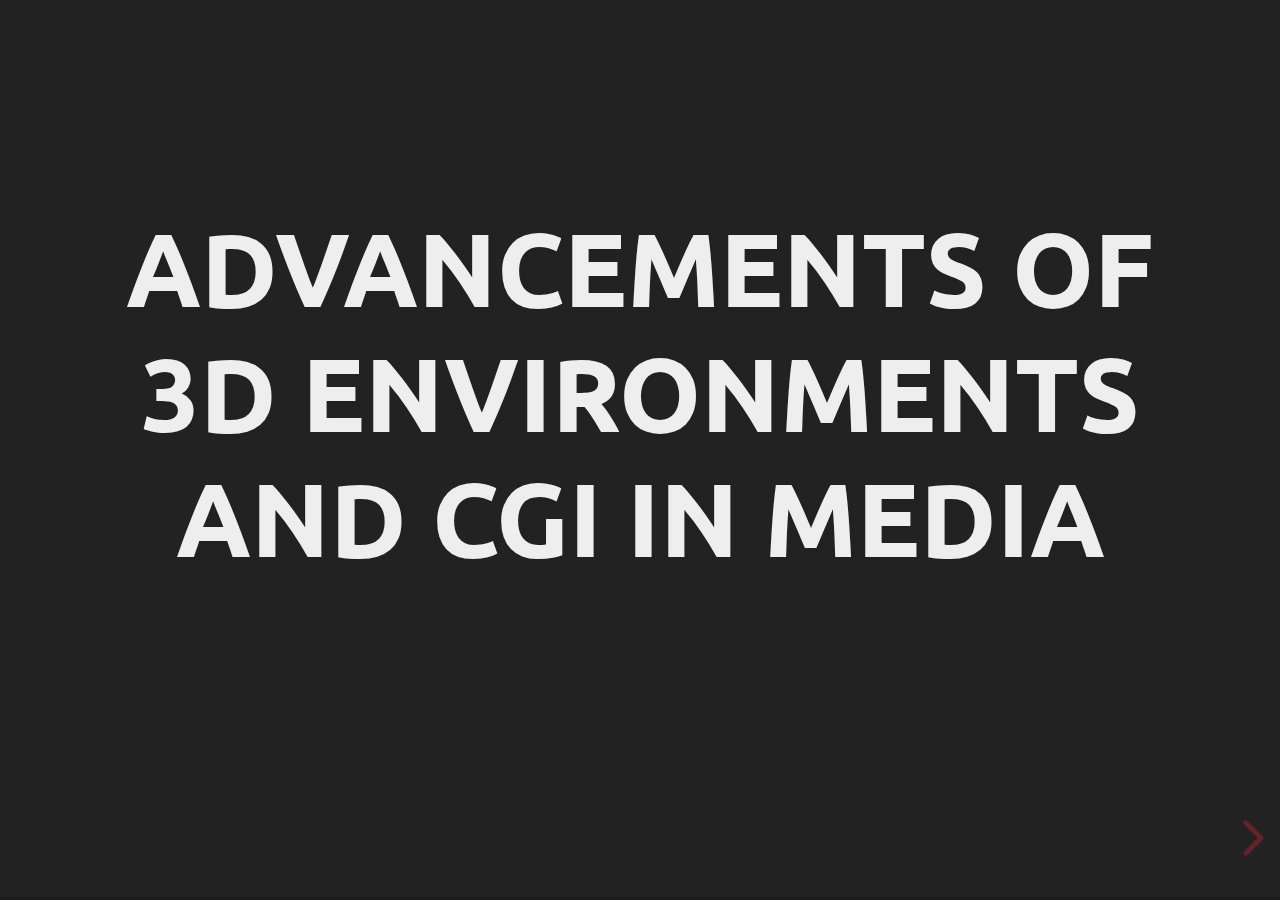
==== index.html @ 80de1aa5 "daily init commit" ====
<!doctype html>
<html>
	<head>
		<meta charset="utf-8">
		<meta name="viewport" content="width=device-width, initial-scale=1.0, maximum-scale=1.0, user-scalable=no">

		<title>The Advancements of 3D Environments and CGI - Final Documentary Project</title>

		<link rel="stylesheet" href="dist/reset.css">
		<link rel="stylesheet" href="dist/reveal.css">
		<link rel="stylesheet" href="dist/theme/blood.css" id="theme">

		<link rel="stylesheet" href="./customStyles/style.css">

		<!-- Theme used for syntax highlighted code -->
		<link rel="stylesheet" href="plugin/highlight/monokai.css" id="highlight-theme">
	</head>
	<body>
		<div class="reveal">
			<div class="slides">

				<!-- Intro Section -->
				<section data-background-image="./images/intro-img.png">
					<h2>Advancements of 3D Environments and CGI in Media</h1>
					<p class="fragment fade-up stand-out">By: Arina, Eric, and Victor</p>
				</section>

				<!-- Welcome Section -->
				<section>
					<h2>Welcome!</h2>
					<div class="fragment fade-left">
						<p class="stand-out">This web-based presentation is the final documentary project for IMD4002A.</p>
						<p>It covers the history and advancements made in 3D environments and CGI in media, as well as how these developments have impacted culture as we know it.</p>
					</div>
				</section>

				<!-- Agenda Section -->
				<section data-background-image="./images/agenda.png">
					<h2>Agenda</h2>
					<p class="stand-out">Through this presentation, we aim to answer the following questions:</p>
					<ul>
						<li class="fragment fade-up">Where and why are virtual environments used?</li>
						<br>
						<li class="fragment fade-up">What is the major historical developments of CGI and 3D Environments?</li>
						<br>
						<li class="fragment fade-up">How are these technologies being used today?</li>
						<br>
						<li class="fragment fade-up">What threats could the use of these technologies present?</li>
					</ul>
				</section>

				<!-- Navigation Section -->
				<section>
					<section>
						<h2>Navigation</h2>
						<p class="stand-out">This presentation is navigated through the arrows in the bottom right corner of the screen.</p>
						<p>Within each section, vertical arrows such as the ones on this slide will be shown. This means that there are vertical slides available to expand on a certain pages content. This is how you navigate each section.</p>
						<p class="stand-out">Give it a try!</p>	
					</section>
					
					<section>
						<p>Nice Work!</p>
						<p class="stand-out">Now click the <b>RIGHT</b> arrow to advance!</p>
					</section>
				</section>

				<!-- Virtual Environments History Section -->
				<section >
					<section data-background-image="./images/origin.png"> 
						<h4>The Origin of 3D Virtual Environments</h4>
						<p class="stand-out"><strong>In this section, we cover the origin of Virtual Environments and some of their early applications.</strong></p>
					</section>
					<section>
						<h4>What are 3D virtual environments?</h4>
						<p>A Virtual Environment is defined as <em class="stand-out">"A central interface the software that creates an interactive and immersive experience for administrators and users"</em>.</p>
						<br>
						<p>Can you guess what the most common applicaton of 3D virtual environments are? </p>
						<h4 class="fragment fade-up stand-out">Video Games!</h4>
					</section>
					<section>
						<h4>When did the first signs of virtual experiences surface?</h4>
						<ul>
							<li>
								<p><em class="stand-out">1960's</em> : Electro-mechanical games called Periscope and Crown Special Soccer within arcade environments.</p>
							</li>
							<li>
								<p><em class="stand-out">1970's - 1980</em> : Atari releases multiple games and take the gaming world by storm, allowing for virtual arcade integration into bars, malls, etc.</p>
								- This now meant that virtual environments could have both entertainment and social value within gaming/social cultures. 
							</li>
							<li>
								<p><em class="stand-out">Early 1980's</em> : The personal computer is introduced allowing creating potential for the internet and networked collaboration through software systems.</p>
							</li>
							
						</ul>
					</section>
					<section data-background-image="./images/arcade.png">
						<h4>Arcades and their Social Implications</h4>
						<p>Take a look at the video <a href="https://www.youtube.com/watch?v=nWevidSFyjY&ab_channel=PatrickScottPatterson" target="_blank" class="stand-out">HERE</a>.</p>
						<p>This video, highlighting a mirade of arcade environments from the 1980's, is a good example as to how popular these virtual interactions were.</p>
						<p class="stand-out">These arcades provided:</p>
						<ul>
							<li>Fun social interaction;</li>
							<li>Education on new technologies;</li>
							<li>Exposure into newly created immersive entertainment;</li>
							<li>Spark interest within young people for the world of virtual technologies;</li>
						</ul>
					</section>
					<section>
						<h4>Arcades and their Social Implications Cont.</h4>
						<p class="stand-out">As evident throughout history, video games and their interactive environments led to entertainment for the masses!</p>
						<img src="./images/video-game-sales-graph.png" alt="The evolution of vieo game sales">
						<p>As clearly evident by this graph, demand for video games has nearly always been able to keep up pace with the amount released. We see a particularly large spike towards the mid 2000's in both interest and demand.</p>
					</section>
					<section>
						<h4>So..... What comes next?</h4>
						<p>Surely, arcades alone can't be responsible for this growth right?</p>
						<h2 class="stand-out fragment dafe-up" style="color: rgb(216, 48, 48);"><em>Correct!</em></h2>
					</section>
					<section data-background-image="./images/old-computer.png">
						<h4>The Year of the Computer!</h4>
						<p>The year was 1982, and TIME Magazine took a contravercial stance by choosing a "machine of the year", rather than a "man of the year".</p>
						<p>Their yearly piece came out at a time when PC sales were rapidely increasing, dubbing the timeframe a name of: "The PC Revolution!"</p>
						<p>This title properly fit the time period due to the crazy sales numbers of personal PC computers. <br><br> <b class="stand-out">In 1982, over 3 million units were sold!</b></p>
					</section>
					<section data-background-image="./images/web.png">
						<h4>The Internet</h4>
						<p>Now a days, the internet can seem like a scary place, but the internet started out as a military project in the late 20th century. When the web turned open source, the internet introduced the world to a land of virtual connectivity!</p>
						<p>Suddenly, the possibility of virtual multiplayer games and conjoined interconnected systems became a very real possibility.</p>
						<p class="stand-out"><b>Some of the earliest online games include:</b></p>
						<ul class="fragment fade-up">
							<li>SGI Dogfight</li>
							<li>XTrek</li>
							<li>Pathway to Darkness</li>
							<li>Doom</li>
						</ul>
					</section>
					<section>
						<h4>Summary</h4>
						<p>In this section, we covered just some of the ways 3D technology and an interest in its first advancements were sparked within our culture. From the first video game consoles where in-person multiplayer became possible, to the first personal computers coming out and opening up a world of interconnected opportunity, we see these events impacts in our daily lives.</p>
						<h6>Up Next: <em class="stand-out fade-up">The history of Virtual Reality</em></h6>
						<p>Click the <b>RIGHT</b> arrow to advance to the next section.</p>
					</section>
				</section>

				<!-- History of VR Section -->
				<section>
					<section data-background-image="./images/vr.png">
						<h4>The Technological Evolution of <abbr title="Virtual Reality">VR</abbr> <br>(Arguably the most popular type of interactive 3D environment system ever)</h4>
						<p class="stand-out"><strong>In this section, we will delve into the history of one of the most intriguing 3D environments we have available to us today.</strong></p>
					</section>
					<section>
						<h4>What is Virtual Reality?</h4>
						<p>Virtual Reality:</p>
						<p class="stand-out fragment fade-up">The computer-generated simulation of a three-dimensional image or environment that can be interacted with in a seemingly real or physical way by a person using special electronic equipment, such as a helmet with a screen inside or gloves fitted with sensors.</p>
					</section>
					<section>
						<h4>What is Virtual Reality? Cont.</h4>
						<p>Now, in the 21st century, we commonly see virtual reality headsets and large game companies come out with games solely tailored for their use.</p>
						<p>But, where did these decives start? For that answer, we need to go back to the mid 20th century to a cinematographer named ...</p>
						<h4 class="fragment fade-up" style="color: rgb(216, 48, 48);" ><b>Morton Heilig</b></h4>
					</section>
					<section>
						<h4>Sensorama</h4>
							<div class="side-by-side">
								<div>
									<p><em>Morton Heilig</em>, a cinematographer, created the first virtual reality experience for public consumption called “Sensorama". It resembled a mix between an eye exam machine and a photobooth. There were 6 short films created where users would be bombarded with stimuli at certain points in the presentations.</p>
									<p class="stand-out">This relatively primative device was the first publically available virtual reality experience!</p>
								</div>
								<img style="margin: 0 0 0 50px" width="400px" src="./images/sensorama.jpg" alt="">
							</div>
					</section>
					<section>
						<h4>Morton Heilig Cont.</h4>
						<div class="side-by-side">
							<div>
								<p>Later into the 1960's, Morton Heilig was at it again, creating what one of the worlds first head-mounted masks!</p>
								<p>This mask coined the name of "The Telesphere Mask" and contained wide-vision, sterio quality sound and adjustable components to better fit a users head!</p>
								<p class="stand-out"><b>Some modern VR headsets can't even manage that!</b></p>
							</div>
							<img style="margin: 0 0 0 50px" width="400px" src="./images/mask.jpg" alt="">
						</div>
						<p>It is safe to say that Morton Heilig set the stage for advanced Virtual Reality technology to become a reality.</p>
					</section>
					<section>
						<h4>Military Introduction</h4>
						<p>As we moved through the 1960's, we see the military take particular interest in head tracking and flight training implementations of this technology.</p>
						<div class="side-by-side">
							<img src="./images/headsight.png" alt="">
							<div style="margin-left: 20px;">
								<p>Two engineers named Comeau and Bryan created the first motion tracking head mounted display with built in video screens for each eye and a head tracking system. <br><br>
								<b class="stand-out">This was not virtual reality however. It allowed to look at remote, hazardous situations. A remote camera imitated the head movements so the user could look around the setting.</b></p>		
							</div>
						</div>
					</section>
					<section>
						<h4>Birth of the Concept: Virtual Reality</h4>
						<p>In 1965, the scientist Ivan Sutherland, presented his vision of the "<em class="stand-out">Ultimate Display</em>". The concept was of a virtual world viewed through an HMD which replicated reality so well that the user would not be able to differentiate from actual reality.</p>
						<div class="side-by-side">
							<p><em>“The ultimate display would, of course, be a room within which the computer can control the existence of matter. A chair displayed in such a room would be good enough to sit in. Handcuffs displayed in such a room would be confining, and a bullet displayed in such a room would be fatal. With appropriate programming such a display could literally be the Wonderland into which Alice walked.”</em></p>
							<img src="./images/philco.jpg" alt="" width="450px" style="margin-left: 20px;">
						</div>
					</section>
					<section data-background-image="./images/simulator1.png">
						<h4>Simulation and Simulators!</h4>
						<p>In 1966, Military engineer <em class="stand-out">Thomas A. Furness</em> III created a flight simulator. It was created specifically for training purposes for the U.S. Air Force</p>
						<p>This project was specifically valuable to the evolution of this kind of technology due to the amount of funding provided by the U.S. military.</p>
					</section>
					<section>
						<h4>Interactivity!</h4>
						<p>Moving forward to the mid 1970's, the first interactive virtual reality platform was created. It was displayed at the Milwaukee Art Center and dubbed the name "<em class="stand-out">VIDEOPLACE</em>".</p>
						<div class="side-by-side">
							<img src="./images/VIDEOPLACE.jpg" alt="" width="650px">
							<p style="margin-left: 20px;">The simplistic system used a combination of cameras, projectors and sensors to generate silhouettes that immitate a users actions.</p>
						</div>
						<p class="stand-out">VIDEOPLACE set a precedent for what interactive systems were possible with virtual reality.</p>
					</section>
					<section>
						<h4>Gaming Made Possible</h4>
					 	<p>Moving through the 1980's and into the early 1990's, we see a VR system released to drive the Mars Rover called Virtuality. These were the first mass-produced VR systems.</p>
						<div class="side-by-side">
							<img src="./images/vr-early.jpg" alt="" width="600px">
							<div style="margin-left: 20px;">
								<p>This initial invention showed the public the gaming industry was a viable domain for virtual reality technology.</p>
								<p class="stand-out">Unfortunately, the device never really took off and is known as an innovative VR device created two decades too early.</p>
							</div>
						</div>
					</section>
					<section>
						<h4>Advancements!</h4>
						<p>The most common type of VR innovation through the majority of the 1990's were large game companies taking cracks at developing gaming headsets.</p>
						<div class="side-by-side" >
							<div class="side-by-side">
								<img src="./images/vfx1.jpg" alt="" width="600px">
								<div style="margin-left: 20px;">
									<p class="stand-out">Some of these companies include:</p>
									<ul>
										<li>Nintendo</li>
										<li>SEGA</li>
										<li>VictorMaxx</li>
										<li>Virtual IO</li>
										<li>Forte</li>
									</ul>	
								</div>
							</div>
					</section>
					<section>
						<h4>The 2000's Lull</h4>
						<p>Virtual Reality innovation took a back seat to tradition media with the introduction of advanced cell phones, larg-scale internet services and big-screen televisions. Suddenly, there was no real interest in virtual reality innovation from a consumer stand-point.</p>
						<img src="./images/phones.jpg" width="600px">
					</section>
					<section>
						<h4>
							Software Implementations
						</h4>
						<p>Between 2000 and 2010, we see a real shortage of game-related Virtual Reality integration into tech markets. Instead, large companies such as Google move towards practical implementation of VR technologies.</p>
						<div class="side-by-side">
							<div>
								<p class="stand-out">Google implements two technologies. Google Street-View and Stereoscopic 3D Street View from 2007 to 2010.</p>
								<p>These technologies proved to users worldwide how virtual reality could be implemented into their daily lives.</p>
								<p>Check out <b class="stand-out"><a href="https://www.youtube.com/watch?v=6FZH652qYkA&ab_channel=GoogleMaps" target="_blank">this</a></b> video to learn about its current state.</p>
							</div>
							<img src="./images/suzy-brooks-jRFJ28gq8ME-unsplash.jpg" alt="" width="400px" style="margin-left: 20px;">
						</div>	
					</section>
					<section>
						<h4>
							Modern Headsets
						</h4>
						<p>2012 marked the start of the return in the VR gaming industry. The launch of the Oculus Rift Kickstarter and its purchase by Facebook for over <b class="stand-out">2 Billion dollars</b> in 2014 was a verificational stamp of approval for the resurgence of VR gaming.</p>
						<div class="side-by-side">
							<img src="./images/lux-interaction-xL3xDwWx7_s-unsplash (1).jpg" alt="" width="600px">
							<img src="./images/alexander-shatov-CTZhGbSxWLI-unsplash.jpg" alt="" width="450px" style="margin-left: 20px;">
						</div>
					</section>
					<section data-background-image="./images/vr-new.png">
						<h4>Modern Headsets Cont.</h4>
						<p>By 2016 hundreds of companies were developing VR products. Most of the headsets had dynamic binaural audio.</p>
						<p>Most gaming headsets used a combination of touch and haptic interfaces. <red class="stand-out">Haptic interfaces are systems that allow humans to interact with a computer using their touch and movements.</red></p>
						<p>Companies leading the charge while developing their own VR headsets indlue: <b>HTC, Google, Apple, Amazon, Microsoft Sony, Samsung</b></p>
					</section>
					<section>
						<h4>Summary</h4>
						<p>In this section, we delved into the roots of Virtual Reality, its realted integrations into society and some reasons as to why it was pushed to the side in the past.</p>
						<h6>Up Next: <em class="stand-out fade-up">How CGI and 3D graphics are Being Used Today</em></h6>
						<p>Click the <b>RIGHT</b> arrow to advance to the next section.</p>
					</section>
				</section>

				<!-- Current 3D Graphics and CGI Uses Section  -->
				<section>
					<section data-background-image="./images/cgi-heading.png">
						<h4>How <abbr title="Computer Generated Imagery">CGI</abbr> and 3D graphics are Being Used Today</h4>
						<p class="stand-out"">In this section, we will discuss <abbr title="Computer Generated Imagery">CGI</abbr> and virtual environments are used in todays modern world.</p>	
					</section>
					<section data-background-image="./images/cgi-heading.png">
						<h4>What is Computer Generated Imagery?</h4>
						<p>In recent years, CGI has been the go-to visual effect for most major movies, whether its use is subtle or obvious.</p>
						<p class="stand-out">So this begs the question, what is CGI exactly?</p>
						<p>To put it simply,<em> CGI is the application of the field of 3D computer graphics to special effects in film, television, video games, etc.</em></p>
					</section>
					<section>
						<h4>How does CGI work?</h4>
						<p>CGI is a rather advanced topic. It combines 2D imagery (objects, background, environments) width 3D objects within specialized computer programs. When done properly, it creates composite imagery that ticks the eye into believing in the illusion depicted.</p>
					</section>
					<section>
						<h4>CGI at work</h4>
						<p>Here are some great examples of how 3D computer graphics is used to add fictional characters, create backgrounds, change the mood and completely overhaul a scene.</p>
							<div class="images">
								<img src="./images/got.png" alt="" width="500px">
								<img src="./images/got2.png" alt="" width="500px">
							</div>
					</section>
					<section>
						<h4>CGI at work Cont.</h4>
							<div class="images">
								<img src="./images/pi1.png" alt="" width="500px">
								<img src="./images/pi2.png" alt="" width="500px">
							</div>
					</section>
					<section data-background-image="./images/cgi-heading.png">
						<h4>The Subtle Art of Seamless CGI</h4>
						<p>CGI has become synonymous with massive tent-pole blockbuster films such as Avatar, Interstellar, Avengers: Endgame. However, where CGI becomes truly impressive is when it's used as the "supporting act".</p>
						<p class="stand-out">With the ability to edit every single pixel of a movie, filmmakers can take a more subtle root to enhance their films in ways previously unobtainable.</p>
					</section>
					<section>
						<h4>CGI is an Art Form</h4>
						<p>The beauty is that CGI can be used to help remove unwanted backgrounds, change the mood of a scene, fix errors, change locations and even add a tear to help improve an actors performance.</p>
						<p class="stand-out">Here are some examples of how CGI has been used in run-of-the-mill scenes:</p>
						<div class="images">
							<img src="./images/gg1.png" alt="" width="600px">
							<img src="./images/gg2.png" alt="" width="600px">
						</div>
					</section>
					<section>
						<h4>CGI is an Art Form Cont.</h4>
						<p class="stand-out">Here are some examples of how CGI has been used in run-of-the-mill scenes:</p>
							<div class="images">
								<img src="./images/field2.png" alt="" width="800px">
								<img src="./images/field1.png" alt="" width="800px">
							</div>
					</section>
					<section data-background-image="./images/cgi-heading.png">
						<h4>What is required</h4>
						<p>The art of computer graphics is extremely technical and requires teams with hundreds, often thousands of highly skilled artists.
							The problem is that as CGI improves in movies, so do the viewers.
							</p>
							<div class="side-by-side">
								<img src="./images/office.png" alt="" width="500px">
								
								<div>
									<p>Viewers become critics and can start picking out CGI that is not perfect and scream for the skies and make sure everyone hears it.</p>
									<p class="stand-out">The good news is that studios have - for the most part - realised that story is king, not CGI. Computer graphics is there as a tool to tell a story and it should never be the reason for creating a film in the first place.</p>
								</div>
							</div>
					</section>
					<section data-background-image="./images/bad-cgi.png">
						<h4>Bad CGI</h4>
						<p>Now, while we have realized CGI does not make a good media piece, we know for certain is can ruin one if implemented poorly.</p>
						<p>Click the following links to view some examples of very poorly implemented CGI:</p>
						<ul>
							<li><a href="https://www.youtube.com/watch?v=0dz0YU0jJr4&t=58s" target="_blank"><b>Johnny Cage VS. Scorpion</b></a></li>
							<li><a href="https://www.youtube.com/watch?v=waRRmXtw8VY" target="_blank"><b>Deep Blue Sea Shark Attack Scene</b></a></li>
						</ul>
					</section>
					<section>
						<h4>Summary</h4>
						<p>In this section, we conducted a comprehensive analysis of what CGI is, what it is used for and why it is valueable to our society. Overall it is an incredible advancement in modern media and provides a plethora of entertainment  value.</p>
						<h6>Up Next: <em class="stand-out fade-up">Threats these modern technologies could pose to our society</em></h6>
						<p>Click the <b>RIGHT</b> arrow to advance to the next section.</p>
					</section>
				</section>

				<!-- Threats of Technological Advancements Section -->
				<section>
					<section data-background-image="./images/dark-web.png">
						<h4>Threats these modern technologies could pose to our society and culture</h4>
						<p class="stand-out">In this section, we will discuss ways modern graphics technology integration into society creates complex challenges for our culture. In particular, "<em>The Uncanny Valley</em>".</p>
					</section>
					<section>
						<h4>It's Uncanny! - Disclaimer</h4>
						<p>For this section, there are pleanty of areas we could focus on. For this particular research project, we have chosen to emphasize a concept known as: <b><em class="stand-out">The Uncanny Valley</em></b></p>
					</section>
					<section></section>
					<section></section>
					<section></section>
					<section></section>
					<section></section>
					<section></section>
					<section>
						<h4>Summary</h4>
						<p>In this section, </p>
						<h6>Up Next: <em class="stand-out fade-up">Final Thoughts</em></h6>
						<p>Click the <b>RIGHT</b> arrow to advance to the next section.</p>
					</section>
				</section>

				<!-- Final Thoughts Section -->
				<section>
					<h4>Final Thoughts</h4>
				</section>

				<!-- References Section -->
				<section>
					<h4>References</h4>
					<ul>
						<li></li>
						<li></li>
						<li></li>
						<li></li>
						<li></li>
					</ul>
				</section>
				
			</div>
		</div>

		<script src="dist/reveal.js"></script>
		<script src="plugin/notes/notes.js"></script>
		<script src="plugin/markdown/markdown.js"></script>
		<script src="plugin/highlight/highlight.js"></script>
		<script>
			// More info about initialization & config:
			// - https://revealjs.com/initialization/
			// - https://revealjs.com/config/
			Reveal.initialize({
				hash: true,

				// Learn about plugins: https://revealjs.com/plugins/
				plugins: [ RevealMarkdown, RevealHighlight, RevealNotes ]
			});
		</script>
	</body>
</html>
---- dist/reveal.css ----
/*!
* reveal.js 4.0.2
* https://revealjs.com
* MIT licensed
*
* Copyright (C) 2020 Hakim El Hattab, https://hakim.se
*/
.reveal .r-stretch,.reveal .stretch{max-width:none;max-height:none}.reveal pre.r-stretch code,.reveal pre.stretch code{height:100%;max-height:100%;box-sizing:border-box}.reveal .r-fit-text{display:inline-block;white-space:nowrap}.reveal .r-stack{display:grid}.reveal .r-stack>*{grid-area:1/1;margin:auto}.reveal .r-hstack,.reveal .r-vstack{display:flex}.reveal .r-hstack img,.reveal .r-hstack video,.reveal .r-vstack img,.reveal .r-vstack video{min-width:0;min-height:0;-o-object-fit:contain;object-fit:contain}.reveal .r-vstack{flex-direction:column;align-items:center;justify-content:center}.reveal .r-hstack{flex-direction:row;align-items:center;justify-content:center}.reveal .items-stretch{align-items:stretch}.reveal .items-start{align-items:flex-start}.reveal .items-center{align-items:center}.reveal .items-end{align-items:flex-end}.reveal .justify-between{justify-content:space-between}.reveal .justify-around{justify-content:space-around}.reveal .justify-start{justify-content:flex-start}.reveal .justify-center{justify-content:center}.reveal .justify-end{justify-content:flex-end}html.reveal-full-page{width:100%;height:100%;height:100vh;height:calc(var(--vh,1vh) * 100);overflow:hidden}.reveal-viewport{height:100%;overflow:hidden;position:relative;line-height:1;margin:0;background-color:#fff;color:#000}.reveal .slides section .fragment{opacity:0;visibility:hidden;transition:all .2s ease;will-change:opacity}.reveal .slides section .fragment.visible{opacity:1;visibility:inherit}.reveal .slides section .fragment.disabled{transition:none}.reveal .slides section .fragment.grow{opacity:1;visibility:inherit}.reveal .slides section .fragment.grow.visible{transform:scale(1.3)}.reveal .slides section .fragment.shrink{opacity:1;visibility:inherit}.reveal .slides section .fragment.shrink.visible{transform:scale(.7)}.reveal .slides section .fragment.zoom-in{transform:scale(.1)}.reveal .slides section .fragment.zoom-in.visible{transform:none}.reveal .slides section .fragment.fade-out{opacity:1;visibility:inherit}.reveal .slides section .fragment.fade-out.visible{opacity:0;visibility:hidden}.reveal .slides section .fragment.semi-fade-out{opacity:1;visibility:inherit}.reveal .slides section .fragment.semi-fade-out.visible{opacity:.5;visibility:inherit}.reveal .slides section .fragment.strike{opacity:1;visibility:inherit}.reveal .slides section .fragment.strike.visible{text-decoration:line-through}.reveal .slides section .fragment.fade-up{transform:translate(0,40px)}.reveal .slides section .fragment.fade-up.visible{transform:translate(0,0)}.reveal .slides section .fragment.fade-down{transform:translate(0,-40px)}.reveal .slides section .fragment.fade-down.visible{transform:translate(0,0)}.reveal .slides section .fragment.fade-right{transform:translate(-40px,0)}.reveal .slides section .fragment.fade-right.visible{transform:translate(0,0)}.reveal .slides section .fragment.fade-left{transform:translate(40px,0)}.reveal .slides section .fragment.fade-left.visible{transform:translate(0,0)}.reveal .slides section .fragment.current-visible,.reveal .slides section .fragment.fade-in-then-out{opacity:0;visibility:hidden}.reveal .slides section .fragment.current-visible.current-fragment,.reveal .slides section .fragment.fade-in-then-out.current-fragment{opacity:1;visibility:inherit}.reveal .slides section .fragment.fade-in-then-semi-out{opacity:0;visibility:hidden}.reveal .slides section .fragment.fade-in-then-semi-out.visible{opacity:.5;visibility:inherit}.reveal .slides section .fragment.fade-in-then-semi-out.current-fragment{opacity:1;visibility:inherit}.reveal .slides section .fragment.highlight-blue,.reveal .slides section .fragment.highlight-current-blue,.reveal .slides section .fragment.highlight-current-green,.reveal .slides section .fragment.highlight-current-red,.reveal .slides section .fragment.highlight-green,.reveal .slides section .fragment.highlight-red{opacity:1;visibility:inherit}.reveal .slides section .fragment.highlight-red.visible{color:#ff2c2d}.reveal .slides section .fragment.highlight-green.visible{color:#17ff2e}.reveal .slides section .fragment.highlight-blue.visible{color:#1b91ff}.reveal .slides section .fragment.highlight-current-red.current-fragment{color:#ff2c2d}.reveal .slides section .fragment.highlight-current-green.current-fragment{color:#17ff2e}.reveal .slides section .fragment.highlight-current-blue.current-fragment{color:#1b91ff}.reveal:after{content:'';font-style:italic}.reveal iframe{z-index:1}.reveal a{position:relative}@keyframes bounce-right{0%,10%,25%,40%,50%{transform:translateX(0)}20%{transform:translateX(10px)}30%{transform:translateX(-5px)}}@keyframes bounce-left{0%,10%,25%,40%,50%{transform:translateX(0)}20%{transform:translateX(-10px)}30%{transform:translateX(5px)}}@keyframes bounce-down{0%,10%,25%,40%,50%{transform:translateY(0)}20%{transform:translateY(10px)}30%{transform:translateY(-5px)}}.reveal .controls{display:none;position:absolute;top:auto;bottom:12px;right:12px;left:auto;z-index:11;color:#000;pointer-events:none;font-size:10px}.reveal .controls button{position:absolute;padding:0;background-color:transparent;border:0;outline:0;cursor:pointer;color:currentColor;transform:scale(.9999);transition:color .2s ease,opacity .2s ease,transform .2s ease;z-index:2;pointer-events:auto;font-size:inherit;visibility:hidden;opacity:0;-webkit-appearance:none;-webkit-tap-highlight-color:transparent}.reveal .controls .controls-arrow:after,.reveal .controls .controls-arrow:before{content:'';position:absolute;top:0;left:0;width:2.6em;height:.5em;border-radius:.25em;background-color:currentColor;transition:all .15s ease,background-color .8s ease;transform-origin:.2em 50%;will-change:transform}.reveal .controls .controls-arrow{position:relative;width:3.6em;height:3.6em}.reveal .controls .controls-arrow:before{transform:translateX(.5em) translateY(1.55em) rotate(45deg)}.reveal .controls .controls-arrow:after{transform:translateX(.5em) translateY(1.55em) rotate(-45deg)}.reveal .controls .controls-arrow:hover:before{transform:translateX(.5em) translateY(1.55em) rotate(40deg)}.reveal .controls .controls-arrow:hover:after{transform:translateX(.5em) translateY(1.55em) rotate(-40deg)}.reveal .controls .controls-arrow:active:before{transform:translateX(.5em) translateY(1.55em) rotate(36deg)}.reveal .controls .controls-arrow:active:after{transform:translateX(.5em) translateY(1.55em) rotate(-36deg)}.reveal .controls .navigate-left{right:6.4em;bottom:3.2em;transform:translateX(-10px)}.reveal .controls .navigate-left.highlight{animation:bounce-left 2s 50 both ease-out}.reveal .controls .navigate-right{right:0;bottom:3.2em;transform:translateX(10px)}.reveal .controls .navigate-right .controls-arrow{transform:rotate(180deg)}.reveal .controls .navigate-right.highlight{animation:bounce-right 2s 50 both ease-out}.reveal .controls .navigate-up{right:3.2em;bottom:6.4em;transform:translateY(-10px)}.reveal .controls .navigate-up .controls-arrow{transform:rotate(90deg)}.reveal .controls .navigate-down{right:3.2em;bottom:-1.4em;padding-bottom:1.4em;transform:translateY(10px)}.reveal .controls .navigate-down .controls-arrow{transform:rotate(-90deg)}.reveal .controls .navigate-down.highlight{animation:bounce-down 2s 50 both ease-out}.reveal .controls[data-controls-back-arrows=faded] .navigate-up.enabled{opacity:.3}.reveal .controls[data-controls-back-arrows=faded] .navigate-up.enabled:hover{opacity:1}.reveal .controls[data-controls-back-arrows=hidden] .navigate-up.enabled{opacity:0;visibility:hidden}.reveal .controls .enabled{visibility:visible;opacity:.9;cursor:pointer;transform:none}.reveal .controls .enabled.fragmented{opacity:.5}.reveal .controls .enabled.fragmented:hover,.reveal .controls .enabled:hover{opacity:1}.reveal:not(.rtl) .controls[data-controls-back-arrows=faded] .navigate-left.enabled{opacity:.3}.reveal:not(.rtl) .controls[data-controls-back-arrows=faded] .navigate-left.enabled:hover{opacity:1}.reveal:not(.rtl) .controls[data-controls-back-arrows=hidden] .navigate-left.enabled{opacity:0;visibility:hidden}.reveal.rtl .controls[data-controls-back-arrows=faded] .navigate-right.enabled{opacity:.3}.reveal.rtl .controls[data-controls-back-arrows=faded] .navigate-right.enabled:hover{opacity:1}.reveal.rtl .controls[data-controls-back-arrows=hidden] .navigate-right.enabled{opacity:0;visibility:hidden}.reveal[data-navigation-mode=linear].has-horizontal-slides .navigate-down,.reveal[data-navigation-mode=linear].has-horizontal-slides .navigate-up{display:none}.reveal:not(.has-vertical-slides) .controls .navigate-left,.reveal[data-navigation-mode=linear].has-horizontal-slides .navigate-left{bottom:1.4em;right:5.5em}.reveal:not(.has-vertical-slides) .controls .navigate-right,.reveal[data-navigation-mode=linear].has-horizontal-slides .navigate-right{bottom:1.4em;right:.5em}.reveal:not(.has-horizontal-slides) .controls .navigate-up{right:1.4em;bottom:5em}.reveal:not(.has-horizontal-slides) .controls .navigate-down{right:1.4em;bottom:.5em}.reveal.has-dark-background .controls{color:#fff}.reveal.has-light-background .controls{color:#000}.reveal.no-hover .controls .controls-arrow:active:before,.reveal.no-hover .controls .controls-arrow:hover:before{transform:translateX(.5em) translateY(1.55em) rotate(45deg)}.reveal.no-hover .controls .controls-arrow:active:after,.reveal.no-hover .controls .controls-arrow:hover:after{transform:translateX(.5em) translateY(1.55em) rotate(-45deg)}@media screen and (min-width:500px){.reveal .controls[data-controls-layout=edges]{top:0;right:0;bottom:0;left:0}.reveal .controls[data-controls-layout=edges] .navigate-down,.reveal .controls[data-controls-layout=edges] .navigate-left,.reveal .controls[data-controls-layout=edges] .navigate-right,.reveal .controls[data-controls-layout=edges] .navigate-up{bottom:auto;right:auto}.reveal .controls[data-controls-layout=edges] .navigate-left{top:50%;left:.8em;margin-top:-1.8em}.reveal .controls[data-controls-layout=edges] .navigate-right{top:50%;right:.8em;margin-top:-1.8em}.reveal .controls[data-controls-layout=edges] .navigate-up{top:.8em;left:50%;margin-left:-1.8em}.reveal .controls[data-controls-layout=edges] .navigate-down{bottom:-.3em;left:50%;margin-left:-1.8em}}.reveal .progress{position:absolute;display:none;height:3px;width:100%;bottom:0;left:0;z-index:10;background-color:rgba(0,0,0,.2);color:#fff}.reveal .progress:after{content:'';display:block;position:absolute;height:10px;width:100%;top:-10px}.reveal .progress span{display:block;height:100%;width:100%;background-color:currentColor;transition:transform .8s cubic-bezier(.26,.86,.44,.985);transform-origin:0 0;transform:scaleX(0)}.reveal .slide-number{position:absolute;display:block;right:8px;bottom:8px;z-index:31;font-family:Helvetica,sans-serif;font-size:12px;line-height:1;color:#fff;background-color:rgba(0,0,0,.4);padding:5px}.reveal .slide-number a{color:currentColor}.reveal .slide-number-delimiter{margin:0 3px}.reveal{position:relative;width:100%;height:100%;overflow:hidden;touch-action:pinch-zoom}.reveal.embedded{touch-action:pan-y}.reveal .slides{position:absolute;width:100%;height:100%;top:0;right:0;bottom:0;left:0;margin:auto;pointer-events:none;overflow:visible;z-index:1;text-align:center;perspective:600px;perspective-origin:50% 40%}.reveal .slides>section{perspective:600px}.reveal .slides>section,.reveal .slides>section>section{display:none;position:absolute;width:100%;pointer-events:auto;z-index:10;transform-style:flat;transition:transform-origin .8s cubic-bezier(.26,.86,.44,.985),transform .8s cubic-bezier(.26,.86,.44,.985),visibility .8s cubic-bezier(.26,.86,.44,.985),opacity .8s cubic-bezier(.26,.86,.44,.985)}.reveal[data-transition-speed=fast] .slides section{transition-duration:.4s}.reveal[data-transition-speed=slow] .slides section{transition-duration:1.2s}.reveal .slides section[data-transition-speed=fast]{transition-duration:.4s}.reveal .slides section[data-transition-speed=slow]{transition-duration:1.2s}.reveal .slides>section.stack{padding-top:0;padding-bottom:0;pointer-events:none;height:100%}.reveal .slides>section.present,.reveal .slides>section>section.present{display:block;z-index:11;opacity:1}.reveal .slides>section:empty,.reveal .slides>section>section:empty,.reveal .slides>section>section[data-background-interactive],.reveal .slides>section[data-background-interactive]{pointer-events:none}.reveal.center,.reveal.center .slides,.reveal.center .slides section{min-height:0!important}.reveal .slides>section:not(.present),.reveal .slides>section>section:not(.present){pointer-events:none}.reveal.overview .slides>section,.reveal.overview .slides>section>section{pointer-events:auto}.reveal .slides>section.future,.reveal .slides>section.past,.reveal .slides>section>section.future,.reveal .slides>section>section.past{opacity:0}.reveal.slide section{-webkit-backface-visibility:hidden;backface-visibility:hidden}.reveal .slides>section[data-transition=slide].past,.reveal .slides>section[data-transition~=slide-out].past,.reveal.slide .slides>section:not([data-transition]).past{transform:translate(-150%,0)}.reveal .slides>section[data-transition=slide].future,.reveal .slides>section[data-transition~=slide-in].future,.reveal.slide .slides>section:not([data-transition]).future{transform:translate(150%,0)}.reveal .slides>section>section[data-transition=slide].past,.reveal .slides>section>section[data-transition~=slide-out].past,.reveal.slide .slides>section>section:not([data-transition]).past{transform:translate(0,-150%)}.reveal .slides>section>section[data-transition=slide].future,.reveal .slides>section>section[data-transition~=slide-in].future,.reveal.slide .slides>section>section:not([data-transition]).future{transform:translate(0,150%)}.reveal.linear section{-webkit-backface-visibility:hidden;backface-visibility:hidden}.reveal .slides>section[data-transition=linear].past,.reveal .slides>section[data-transition~=linear-out].past,.reveal.linear .slides>section:not([data-transition]).past{transform:translate(-150%,0)}.reveal .slides>section[data-transition=linear].future,.reveal .slides>section[data-transition~=linear-in].future,.reveal.linear .slides>section:not([data-transition]).future{transform:translate(150%,0)}.reveal .slides>section>section[data-transition=linear].past,.reveal .slides>section>section[data-transition~=linear-out].past,.reveal.linear .slides>section>section:not([data-transition]).past{transform:translate(0,-150%)}.reveal .slides>section>section[data-transition=linear].future,.reveal .slides>section>section[data-transition~=linear-in].future,.reveal.linear .slides>section>section:not([data-transition]).future{transform:translate(0,150%)}.reveal .slides section[data-transition=default].stack,.reveal.default .slides section.stack{transform-style:preserve-3d}.reveal .slides>section[data-transition=default].past,.reveal .slides>section[data-transition~=default-out].past,.reveal.default .slides>section:not([data-transition]).past{transform:translate3d(-100%,0,0) rotateY(-90deg) translate3d(-100%,0,0)}.reveal .slides>section[data-transition=default].future,.reveal .slides>section[data-transition~=default-in].future,.reveal.default .slides>section:not([data-transition]).future{transform:translate3d(100%,0,0) rotateY(90deg) translate3d(100%,0,0)}.reveal .slides>section>section[data-transition=default].past,.reveal .slides>section>section[data-transition~=default-out].past,.reveal.default .slides>section>section:not([data-transition]).past{transform:translate3d(0,-300px,0) rotateX(70deg) translate3d(0,-300px,0)}.reveal .slides>section>section[data-transition=default].future,.reveal .slides>section>section[data-transition~=default-in].future,.reveal.default .slides>section>section:not([data-transition]).future{transform:translate3d(0,300px,0) rotateX(-70deg) translate3d(0,300px,0)}.reveal .slides section[data-transition=convex].stack,.reveal.convex .slides section.stack{transform-style:preserve-3d}.reveal .slides>section[data-transition=convex].past,.reveal .slides>section[data-transition~=convex-out].past,.reveal.convex .slides>section:not([data-transition]).past{transform:translate3d(-100%,0,0) rotateY(-90deg) translate3d(-100%,0,0)}.reveal .slides>section[data-transition=convex].future,.reveal .slides>section[data-transition~=convex-in].future,.reveal.convex .slides>section:not([data-transition]).future{transform:translate3d(100%,0,0) rotateY(90deg) translate3d(100%,0,0)}.reveal .slides>section>section[data-transition=convex].past,.reveal .slides>section>section[data-transition~=convex-out].past,.reveal.convex .slides>section>section:not([data-transition]).past{transform:translate3d(0,-300px,0) rotateX(70deg) translate3d(0,-300px,0)}.reveal .slides>section>section[data-transition=convex].future,.reveal .slides>section>section[data-transition~=convex-in].future,.reveal.convex .slides>section>section:not([data-transition]).future{transform:translate3d(0,300px,0) rotateX(-70deg) translate3d(0,300px,0)}.reveal .slides section[data-transition=concave].stack,.reveal.concave .slides section.stack{transform-style:preserve-3d}.reveal .slides>section[data-transition=concave].past,.reveal .slides>section[data-transition~=concave-out].past,.reveal.concave .slides>section:not([data-transition]).past{transform:translate3d(-100%,0,0) rotateY(90deg) translate3d(-100%,0,0)}.reveal .slides>section[data-transition=concave].future,.reveal .slides>section[data-transition~=concave-in].future,.reveal.concave .slides>section:not([data-transition]).future{transform:translate3d(100%,0,0) rotateY(-90deg) translate3d(100%,0,0)}.reveal .slides>section>section[data-transition=concave].past,.reveal .slides>section>section[data-transition~=concave-out].past,.reveal.concave .slides>section>section:not([data-transition]).past{transform:translate3d(0,-80%,0) rotateX(-70deg) translate3d(0,-80%,0)}.reveal .slides>section>section[data-transition=concave].future,.reveal .slides>section>section[data-transition~=concave-in].future,.reveal.concave .slides>section>section:not([data-transition]).future{transform:translate3d(0,80%,0) rotateX(70deg) translate3d(0,80%,0)}.reveal .slides section[data-transition=zoom],.reveal.zoom .slides section:not([data-transition]){transition-timing-function:ease}.reveal .slides>section[data-transition=zoom].past,.reveal .slides>section[data-transition~=zoom-out].past,.reveal.zoom .slides>section:not([data-transition]).past{visibility:hidden;transform:scale(16)}.reveal .slides>section[data-transition=zoom].future,.reveal .slides>section[data-transition~=zoom-in].future,.reveal.zoom .slides>section:not([data-transition]).future{visibility:hidden;transform:scale(.2)}.reveal .slides>section>section[data-transition=zoom].past,.reveal .slides>section>section[data-transition~=zoom-out].past,.reveal.zoom .slides>section>section:not([data-transition]).past{transform:scale(16)}.reveal .slides>section>section[data-transition=zoom].future,.reveal .slides>section>section[data-transition~=zoom-in].future,.reveal.zoom .slides>section>section:not([data-transition]).future{transform:scale(.2)}.reveal.cube .slides{perspective:1300px}.reveal.cube .slides section{padding:30px;min-height:700px;-webkit-backface-visibility:hidden;backface-visibility:hidden;box-sizing:border-box;transform-style:preserve-3d}.reveal.center.cube .slides section{min-height:0}.reveal.cube .slides section:not(.stack):before{content:'';position:absolute;display:block;width:100%;height:100%;left:0;top:0;background:rgba(0,0,0,.1);border-radius:4px;transform:translateZ(-20px)}.reveal.cube .slides section:not(.stack):after{content:'';position:absolute;display:block;width:90%;height:30px;left:5%;bottom:0;background:0 0;z-index:1;border-radius:4px;box-shadow:0 95px 25px rgba(0,0,0,.2);transform:translateZ(-90px) rotateX(65deg)}.reveal.cube .slides>section.stack{padding:0;background:0 0}.reveal.cube .slides>section.past{transform-origin:100% 0;transform:translate3d(-100%,0,0) rotateY(-90deg)}.reveal.cube .slides>section.future{transform-origin:0 0;transform:translate3d(100%,0,0) rotateY(90deg)}.reveal.cube .slides>section>section.past{transform-origin:0 100%;transform:translate3d(0,-100%,0) rotateX(90deg)}.reveal.cube .slides>section>section.future{transform-origin:0 0;transform:translate3d(0,100%,0) rotateX(-90deg)}.reveal.page .slides{perspective-origin:0 50%;perspective:3000px}.reveal.page .slides section{padding:30px;min-height:700px;box-sizing:border-box;transform-style:preserve-3d}.reveal.page .slides section.past{z-index:12}.reveal.page .slides section:not(.stack):before{content:'';position:absolute;display:block;width:100%;height:100%;left:0;top:0;background:rgba(0,0,0,.1);transform:translateZ(-20px)}.reveal.page .slides section:not(.stack):after{content:'';position:absolute;display:block;width:90%;height:30px;left:5%;bottom:0;background:0 0;z-index:1;border-radius:4px;box-shadow:0 95px 25px rgba(0,0,0,.2);-webkit-transform:translateZ(-90px) rotateX(65deg)}.reveal.page .slides>section.stack{padding:0;background:0 0}.reveal.page .slides>section.past{transform-origin:0 0;transform:translate3d(-40%,0,0) rotateY(-80deg)}.reveal.page .slides>section.future{transform-origin:100% 0;transform:translate3d(0,0,0)}.reveal.page .slides>section>section.past{transform-origin:0 0;transform:translate3d(0,-40%,0) rotateX(80deg)}.reveal.page .slides>section>section.future{transform-origin:0 100%;transform:translate3d(0,0,0)}.reveal .slides section[data-transition=fade],.reveal.fade .slides section:not([data-transition]),.reveal.fade .slides>section>section:not([data-transition]){transform:none;transition:opacity .5s}.reveal.fade.overview .slides section,.reveal.fade.overview .slides>section>section{transition:none}.reveal .slides section[data-transition=none],.reveal.none .slides section:not([data-transition]){transform:none;transition:none}.reveal .pause-overlay{position:absolute;top:0;left:0;width:100%;height:100%;background:#000;visibility:hidden;opacity:0;z-index:100;transition:all 1s ease}.reveal .pause-overlay .resume-button{position:absolute;bottom:20px;right:20px;color:#ccc;border-radius:2px;padding:6px 14px;border:2px solid #ccc;font-size:16px;background:0 0;cursor:pointer}.reveal .pause-overlay .resume-button:hover{color:#fff;border-color:#fff}.reveal.paused .pause-overlay{visibility:visible;opacity:1}.reveal .no-transition,.reveal .no-transition *,.reveal .slides.disable-slide-transitions section{transition:none!important}.reveal .slides.disable-slide-transitions section{transform:none!important}.reveal .backgrounds{position:absolute;width:100%;height:100%;top:0;left:0;perspective:600px}.reveal .slide-background{display:none;position:absolute;width:100%;height:100%;opacity:0;visibility:hidden;overflow:hidden;background-color:rgba(0,0,0,0);transition:all .8s cubic-bezier(.26,.86,.44,.985)}.reveal .slide-background-content{position:absolute;width:100%;height:100%;background-position:50% 50%;background-repeat:no-repeat;background-size:cover}.reveal .slide-background.stack{display:block}.reveal .slide-background.present{opacity:1;visibility:visible;z-index:2}.print-pdf .reveal .slide-background{opacity:1!important;visibility:visible!important}.reveal .slide-background video{position:absolute;width:100%;height:100%;max-width:none;max-height:none;top:0;left:0;-o-object-fit:cover;object-fit:cover}.reveal .slide-background[data-background-size=contain] video{-o-object-fit:contain;object-fit:contain}.reveal>.backgrounds .slide-background[data-background-transition=none],.reveal[data-background-transition=none]>.backgrounds .slide-background{transition:none}.reveal>.backgrounds .slide-background[data-background-transition=slide],.reveal[data-background-transition=slide]>.backgrounds .slide-background{opacity:1;-webkit-backface-visibility:hidden;backface-visibility:hidden}.reveal>.backgrounds .slide-background.past[data-background-transition=slide],.reveal[data-background-transition=slide]>.backgrounds .slide-background.past{transform:translate(-100%,0)}.reveal>.backgrounds .slide-background.future[data-background-transition=slide],.reveal[data-background-transition=slide]>.backgrounds .slide-background.future{transform:translate(100%,0)}.reveal>.backgrounds .slide-background>.slide-background.past[data-background-transition=slide],.reveal[data-background-transition=slide]>.backgrounds .slide-background>.slide-background.past{transform:translate(0,-100%)}.reveal>.backgrounds .slide-background>.slide-background.future[data-background-transition=slide],.reveal[data-background-transition=slide]>.backgrounds .slide-background>.slide-background.future{transform:translate(0,100%)}.reveal>.backgrounds .slide-background.past[data-background-transition=convex],.reveal[data-background-transition=convex]>.backgrounds .slide-background.past{opacity:0;transform:translate3d(-100%,0,0) rotateY(-90deg) translate3d(-100%,0,0)}.reveal>.backgrounds .slide-background.future[data-background-transition=convex],.reveal[data-background-transition=convex]>.backgrounds .slide-background.future{opacity:0;transform:translate3d(100%,0,0) rotateY(90deg) translate3d(100%,0,0)}.reveal>.backgrounds .slide-background>.slide-background.past[data-background-transition=convex],.reveal[data-background-transition=convex]>.backgrounds .slide-background>.slide-background.past{opacity:0;transform:translate3d(0,-100%,0) rotateX(90deg) translate3d(0,-100%,0)}.reveal>.backgrounds .slide-background>.slide-background.future[data-background-transition=convex],.reveal[data-background-transition=convex]>.backgrounds .slide-background>.slide-background.future{opacity:0;transform:translate3d(0,100%,0) rotateX(-90deg) translate3d(0,100%,0)}.reveal>.backgrounds .slide-background.past[data-background-transition=concave],.reveal[data-background-transition=concave]>.backgrounds .slide-background.past{opacity:0;transform:translate3d(-100%,0,0) rotateY(90deg) translate3d(-100%,0,0)}.reveal>.backgrounds .slide-background.future[data-background-transition=concave],.reveal[data-background-transition=concave]>.backgrounds .slide-background.future{opacity:0;transform:translate3d(100%,0,0) rotateY(-90deg) translate3d(100%,0,0)}.reveal>.backgrounds .slide-background>.slide-background.past[data-background-transition=concave],.reveal[data-background-transition=concave]>.backgrounds .slide-background>.slide-background.past{opacity:0;transform:translate3d(0,-100%,0) rotateX(-90deg) translate3d(0,-100%,0)}.reveal>.backgrounds .slide-background>.slide-background.future[data-background-transition=concave],.reveal[data-background-transition=concave]>.backgrounds .slide-background>.slide-background.future{opacity:0;transform:translate3d(0,100%,0) rotateX(90deg) translate3d(0,100%,0)}.reveal>.backgrounds .slide-background[data-background-transition=zoom],.reveal[data-background-transition=zoom]>.backgrounds .slide-background{transition-timing-function:ease}.reveal>.backgrounds .slide-background.past[data-background-transition=zoom],.reveal[data-background-transition=zoom]>.backgrounds .slide-background.past{opacity:0;visibility:hidden;transform:scale(16)}.reveal>.backgrounds .slide-background.future[data-background-transition=zoom],.reveal[data-background-transition=zoom]>.backgrounds .slide-background.future{opacity:0;visibility:hidden;transform:scale(.2)}.reveal>.backgrounds .slide-background>.slide-background.past[data-background-transition=zoom],.reveal[data-background-transition=zoom]>.backgrounds .slide-background>.slide-background.past{opacity:0;visibility:hidden;transform:scale(16)}.reveal>.backgrounds .slide-background>.slide-background.future[data-background-transition=zoom],.reveal[data-background-transition=zoom]>.backgrounds .slide-background>.slide-background.future{opacity:0;visibility:hidden;transform:scale(.2)}.reveal[data-transition-speed=fast]>.backgrounds .slide-background{transition-duration:.4s}.reveal[data-transition-speed=slow]>.backgrounds .slide-background{transition-duration:1.2s}.reveal [data-auto-animate-target^=unmatched]{will-change:opacity}.reveal section[data-auto-animate]:not(.stack):not([data-auto-animate=running]) [data-auto-animate-target^=unmatched]{opacity:0}.reveal.overview{perspective-origin:50% 50%;perspective:700px}.reveal.overview .slides{-moz-transform-style:preserve-3d}.reveal.overview .slides section{height:100%;top:0!important;opacity:1!important;overflow:hidden;visibility:visible!important;cursor:pointer;box-sizing:border-box}.reveal.overview .slides section.present,.reveal.overview .slides section:hover{outline:10px solid rgba(150,150,150,.4);outline-offset:10px}.reveal.overview .slides section .fragment{opacity:1;transition:none}.reveal.overview .slides section:after,.reveal.overview .slides section:before{display:none!important}.reveal.overview .slides>section.stack{padding:0;top:0!important;background:0 0;outline:0;overflow:visible}.reveal.overview .backgrounds{perspective:inherit;-moz-transform-style:preserve-3d}.reveal.overview .backgrounds .slide-background{opacity:1;visibility:visible;outline:10px solid rgba(150,150,150,.1);outline-offset:10px}.reveal.overview .backgrounds .slide-background.stack{overflow:visible}.reveal.overview .slides section,.reveal.overview-deactivating .slides section{transition:none}.reveal.overview .backgrounds .slide-background,.reveal.overview-deactivating .backgrounds .slide-background{transition:none}.reveal.rtl .slides,.reveal.rtl .slides h1,.reveal.rtl .slides h2,.reveal.rtl .slides h3,.reveal.rtl .slides h4,.reveal.rtl .slides h5,.reveal.rtl .slides h6{direction:rtl;font-family:sans-serif}.reveal.rtl code,.reveal.rtl pre{direction:ltr}.reveal.rtl ol,.reveal.rtl ul{text-align:right}.reveal.rtl .progress span{transform-origin:100% 0}.reveal.has-parallax-background .backgrounds{transition:all .8s ease}.reveal.has-parallax-background[data-transition-speed=fast] .backgrounds{transition-duration:.4s}.reveal.has-parallax-background[data-transition-speed=slow] .backgrounds{transition-duration:1.2s}.reveal>.overlay{position:absolute;top:0;left:0;width:100%;height:100%;z-index:1000;background:rgba(0,0,0,.9);transition:all .3s ease}.reveal>.overlay .spinner{position:absolute;display:block;top:50%;left:50%;width:32px;height:32px;margin:-16px 0 0 -16px;z-index:10;background-image:url([data-uri]%2F%2F%2F6%2Bvr8nJybW1tcDAwOjo6Nvb26ioqKOjo7Ozs%2FLy8vz8%2FAAAAAAAAAAAACH%2FC05FVFNDQVBFMi4wAwEAAAAh%2FhpDcmVhdGVkIHdpdGggYWpheGxvYWQuaW5mbwAh%[base64]%2FV%2FnmOM82XiHRLYKhKP1oZmADdEAAAh%2BQQJCgAAACwAAAAAIAAgAAAE6hDISWlZpOrNp1lGNRSdRpDUolIGw5RUYhhHukqFu8DsrEyqnWThGvAmhVlteBvojpTDDBUEIFwMFBRAmBkSgOrBFZogCASwBDEY%2FCZSg7GSE0gSCjQBMVG023xWBhklAnoEdhQEfyNqMIcKjhRsjEdnezB%2BA4k8gTwJhFuiW4dokXiloUepBAp5qaKpp6%2BHo7aWW54wl7obvEe0kRuoplCGepwSx2jJvqHEmGt6whJpGpfJCHmOoNHKaHx61WiSR92E4lbFoq%2BB6QDtuetcaBPnW6%2BO7wDHpIiK9SaVK5GgV543tzjgGcghAgAh%[base64]%2B%2BG%2Bw48edZPK%2BM6hLJpQg484enXIdQFSS1u6UhksENEQAAIfkECQoAAAAsAAAAACAAIAAABOcQyEmpGKLqzWcZRVUQnZYg1aBSh2GUVEIQ2aQOE%2BG%2BcD4ntpWkZQj1JIiZIogDFFyHI0UxQwFugMSOFIPJftfVAEoZLBbcLEFhlQiqGp1Vd140AUklUN3eCA51C1EWMzMCezCBBmkxVIVHBWd3HHl9JQOIJSdSnJ0TDKChCwUJjoWMPaGqDKannasMo6WnM562R5YluZRwur0wpgqZE7NKUm%2BFNRPIhjBJxKZteWuIBMN4zRMIVIhffcgojwCF117i4nlLnY5ztRLsnOk%2BaV%2BoJY7V7m76PdkS4trKcdg0Zc0tTcKkRAAAIfkECQoAAAAsAAAAACAAIAAABO4QyEkpKqjqzScpRaVkXZWQEximw1BSCUEIlDohrft6cpKCk5xid5MNJTaAIkekKGQkWyKHkvhKsR7ARmitkAYDYRIbUQRQjWBwJRzChi9CRlBcY1UN4g0%[base64]%[base64]%2BE71SRQeyqUToLA7VxF0JDyIQh%2FMVVPMt1ECZlfcjZJ9mIKoaTl1MRIl5o4CUKXOwmyrCInCKqcWtvadL2SYhyASyNDJ0uIiRMDjI0Fd30%2FiI2UA5GSS5UDj2l6NoqgOgN4gksEBgYFf0FDqKgHnyZ9OX8HrgYHdHpcHQULXAS2qKpENRg7eAMLC7kTBaixUYFkKAzWAAnLC7FLVxLWDBLKCwaKTULgEwbLA4hJtOkSBNqITT3xEgfLpBtzE%2FjiuL04RGEBgwWhShRgQExHBAAh%2BQQJCgAAACwAAAAAIAAgAAAE7xDISWlSqerNpyJKhWRdlSAVoVLCWk6JKlAqAavhO9UkUHsqlE6CwO1cRdCQ8iEIfzFVTzLdRAmZX3I2SfZiCqGk5dTESJeaOAlClzsJsqwiJwiqnFrb2nS9kmIcgEsjQydLiIlHehhpejaIjzh9eomSjZR%[base64]%2BE71SRQeyqUToLA7VxF0JDyIQh%[base64]%2BE71SRQeyqUToLA7VxF0JDyIQh%2FMVVPMt1ECZlfcjZJ9mIKoaTl1MRIl5o4CUKXOwmyrCInCKqcWtvadL2SYhyASyNDJ0uIiUd6GAULDJCRiXo1CpGXDJOUjY%2BYip9DhToJA4RBLwMLCwVDfRgbBAaqqoZ1XBMHswsHtxtFaH1iqaoGNgAIxRpbFAgfPQSqpbgGBqUD1wBXeCYp1AYZ19JJOYgH1KwA4UBvQwXUBxPqVD9L3sbp2BNk2xvvFPJd%2BMFCN6HAAIKgNggY0KtEBAAh%[base64]%2BvsYMDAzZQPC9VCNkDWUhGkuE5PxJNwiUK4UfLzOlD4WvzAHaoG9nxPi5d%2BjYUqfAhhykOFwJWiAAAIfkECQoAAAAsAAAAACAAIAAABPAQyElpUqnqzaciSoVkXVUMFaFSwlpOCcMYlErAavhOMnNLNo8KsZsMZItJEIDIFSkLGQoQTNhIsFehRww2CQLKF0tYGKYSg%2BygsZIuNqJksKgbfgIGepNo2cIUB3V1B3IvNiBYNQaDSTtfhhx0CwVPI0UJe0%2Bbm4g5VgcGoqOcnjmjqDSdnhgEoamcsZuXO1aWQy8KAwOAuTYYGwi7w5h%2BKr0SJ8MFihpNbx%2B4Erq7BYBuzsdiH1jCAzoSfl0rVirNbRXlBBlLX%2BBP0XJLAPGzTkAuAOqb0WT5AH7OcdCm5B8TgRwSRKIHQtaLCwg1RAAAOwAAAAAAAAAAAA%3D%3D);visibility:visible;opacity:.6;transition:all .3s ease}.reveal>.overlay header{position:absolute;left:0;top:0;width:100%;padding:5px;z-index:2;box-sizing:border-box}.reveal>.overlay header a{display:inline-block;width:40px;height:40px;line-height:36px;padding:0 10px;float:right;opacity:.6;box-sizing:border-box}.reveal>.overlay header a:hover{opacity:1}.reveal>.overlay header a .icon{display:inline-block;width:20px;height:20px;background-position:50% 50%;background-size:100%;background-repeat:no-repeat}.reveal>.overlay header a.close .icon{background-image:url([data-uri])}.reveal>.overlay header a.external .icon{background-image:url([data-uri])}.reveal>.overlay .viewport{position:absolute;display:flex;top:50px;right:0;bottom:0;left:0}.reveal>.overlay.overlay-preview .viewport iframe{width:100%;height:100%;max-width:100%;max-height:100%;border:0;opacity:0;visibility:hidden;transition:all .3s ease}.reveal>.overlay.overlay-preview.loaded .viewport iframe{opacity:1;visibility:visible}.reveal>.overlay.overlay-preview.loaded .viewport-inner{position:absolute;z-index:-1;left:0;top:45%;width:100%;text-align:center;letter-spacing:normal}.reveal>.overlay.overlay-preview .x-frame-error{opacity:0;transition:opacity .3s ease .3s}.reveal>.overlay.overlay-preview.loaded .x-frame-error{opacity:1}.reveal>.overlay.overlay-preview.loaded .spinner{opacity:0;visibility:hidden;transform:scale(.2)}.reveal>.overlay.overlay-help .viewport{overflow:auto;color:#fff}.reveal>.overlay.overlay-help .viewport .viewport-inner{width:600px;margin:auto;padding:20px 20px 80px 20px;text-align:center;letter-spacing:normal}.reveal>.overlay.overlay-help .viewport .viewport-inner .title{font-size:20px}.reveal>.overlay.overlay-help .viewport .viewport-inner table{border:1px solid #fff;border-collapse:collapse;font-size:16px}.reveal>.overlay.overlay-help .viewport .viewport-inner table td,.reveal>.overlay.overlay-help .viewport .viewport-inner table th{width:200px;padding:14px;border:1px solid #fff;vertical-align:middle}.reveal>.overlay.overlay-help .viewport .viewport-inner table th{padding-top:20px;padding-bottom:20px}.reveal .playback{position:absolute;left:15px;bottom:20px;z-index:30;cursor:pointer;transition:all .4s ease;-webkit-tap-highlight-color:transparent}.reveal.overview .playback{opacity:0;visibility:hidden}.reveal .hljs{min-height:100%}.reveal .hljs table{margin:initial}.reveal .hljs-ln-code,.reveal .hljs-ln-numbers{padding:0;border:0}.reveal .hljs-ln-numbers{opacity:.6;padding-right:.75em;text-align:right;vertical-align:top}.reveal .hljs.has-highlights tr:not(.highlight-line){opacity:.4}.reveal .hljs:not(:first-child).fragment{position:absolute;top:0;left:0;width:100%;box-sizing:border-box}.reveal pre[data-auto-animate-target]{overflow:hidden}.reveal pre[data-auto-animate-target] code{height:100%}.reveal .roll{display:inline-block;line-height:1.2;overflow:hidden;vertical-align:top;perspective:400px;perspective-origin:50% 50%}.reveal .roll:hover{background:0 0;text-shadow:none}.reveal .roll span{display:block;position:relative;padding:0 2px;pointer-events:none;transition:all .4s ease;transform-origin:50% 0;transform-style:preserve-3d;-webkit-backface-visibility:hidden;backface-visibility:hidden}.reveal .roll:hover span{background:rgba(0,0,0,.5);transform:translate3d(0,0,-45px) rotateX(90deg)}.reveal .roll span:after{content:attr(data-title);display:block;position:absolute;left:0;top:0;padding:0 2px;-webkit-backface-visibility:hidden;backface-visibility:hidden;transform-origin:50% 0;transform:translate3d(0,110%,0) rotateX(-90deg)}.reveal aside.notes{display:none}.reveal .speaker-notes{display:none;position:absolute;width:33.33333%;height:100%;top:0;left:100%;padding:14px 18px 14px 18px;z-index:1;font-size:18px;line-height:1.4;border:1px solid rgba(0,0,0,.05);color:#222;background-color:#f5f5f5;overflow:auto;box-sizing:border-box;text-align:left;font-family:Helvetica,sans-serif;-webkit-overflow-scrolling:touch}.reveal .speaker-notes .notes-placeholder{color:#ccc;font-style:italic}.reveal .speaker-notes:focus{outline:0}.reveal .speaker-notes:before{content:'Speaker notes';display:block;margin-bottom:10px;opacity:.5}.reveal.show-notes{max-width:75%;overflow:visible}.reveal.show-notes .speaker-notes{display:block}@media screen and (min-width:1600px){.reveal .speaker-notes{font-size:20px}}@media screen and (max-width:1024px){.reveal.show-notes{border-left:0;max-width:none;max-height:70%;max-height:70vh;overflow:visible}.reveal.show-notes .speaker-notes{top:100%;left:0;width:100%;height:42.85714%;height:30vh;border:0}}@media screen and (max-width:600px){.reveal.show-notes{max-height:60%;max-height:60vh}.reveal.show-notes .speaker-notes{top:100%;height:66.66667%;height:40vh}.reveal .speaker-notes{font-size:14px}}.zoomed .reveal *,.zoomed .reveal :after,.zoomed .reveal :before{-webkit-backface-visibility:visible!important;backface-visibility:visible!important}.zoomed .reveal .controls,.zoomed .reveal .progress{opacity:0}.zoomed .reveal .roll span{background:0 0}.zoomed .reveal .roll span:after{visibility:hidden}html.print-pdf *{-webkit-print-color-adjust:exact}html.print-pdf{width:100%;height:100%;overflow:visible}html.print-pdf body{margin:0 auto!important;border:0;padding:0;float:none!important;overflow:visible}html.print-pdf .nestedarrow,html.print-pdf .reveal .controls,html.print-pdf .reveal .playback,html.print-pdf .reveal .progress,html.print-pdf .reveal.overview,html.print-pdf .state-background{display:none!important}html.print-pdf .reveal pre code{overflow:hidden!important;font-family:Courier,'Courier New',monospace!important}html.print-pdf .reveal{width:auto!important;height:auto!important;overflow:hidden!important}html.print-pdf .reveal .slides{position:static;width:100%!important;height:auto!important;zoom:1!important;pointer-events:initial;left:auto;top:auto;margin:0!important;padding:0!important;overflow:visible;display:block;perspective:none;perspective-origin:50% 50%}html.print-pdf .reveal .slides .pdf-page{position:relative;overflow:hidden;z-index:1;page-break-after:always}html.print-pdf .reveal .slides section{visibility:visible!important;display:block!important;position:absolute!important;margin:0!important;padding:0!important;box-sizing:border-box!important;min-height:1px;opacity:1!important;transform-style:flat!important;transform:none!important}html.print-pdf .reveal section.stack{position:relative!important;margin:0!important;padding:0!important;page-break-after:avoid!important;height:auto!important;min-height:auto!important}html.print-pdf .reveal img{box-shadow:none}html.print-pdf .reveal .backgrounds{display:none}html.print-pdf .reveal .slide-background{display:block!important;position:absolute;top:0;left:0;width:100%;height:100%;z-index:auto!important}html.print-pdf .reveal.show-notes{max-width:none;max-height:none}html.print-pdf .reveal .speaker-notes-pdf{display:block;width:100%;height:auto;max-height:none;top:auto;right:auto;bottom:auto;left:auto;z-index:100}html.print-pdf .reveal .speaker-notes-pdf[data-layout=separate-page]{position:relative;color:inherit;background-color:transparent;padding:20px;page-break-after:always;border:0}html.print-pdf .reveal .slide-number-pdf{display:block;position:absolute;font-size:14px}html.print-pdf .aria-status{display:none}@media print{html:not(.print-pdf){background:#fff;width:auto;height:auto;overflow:visible}html:not(.print-pdf) body{background:#fff;font-size:20pt;width:auto;height:auto;border:0;margin:0 5%;padding:0;overflow:visible;float:none!important}html:not(.print-pdf) .controls,html:not(.print-pdf) .fork-reveal,html:not(.print-pdf) .nestedarrow,html:not(.print-pdf) .reveal .backgrounds,html:not(.print-pdf) .reveal .progress,html:not(.print-pdf) .reveal .slide-number,html:not(.print-pdf) .share-reveal,html:not(.print-pdf) .state-background{display:none!important}html:not(.print-pdf) body,html:not(.print-pdf) li,html:not(.print-pdf) p,html:not(.print-pdf) td{font-size:20pt!important;color:#000}html:not(.print-pdf) h1,html:not(.print-pdf) h2,html:not(.print-pdf) h3,html:not(.print-pdf) h4,html:not(.print-pdf) h5,html:not(.print-pdf) h6{color:#000!important;height:auto;line-height:normal;text-align:left;letter-spacing:normal}html:not(.print-pdf) h1{font-size:28pt!important}html:not(.print-pdf) h2{font-size:24pt!important}html:not(.print-pdf) h3{font-size:22pt!important}html:not(.print-pdf) h4{font-size:22pt!important;font-variant:small-caps}html:not(.print-pdf) h5{font-size:21pt!important}html:not(.print-pdf) h6{font-size:20pt!important;font-style:italic}html:not(.print-pdf) a:link,html:not(.print-pdf) a:visited{color:#000!important;font-weight:700;text-decoration:underline}html:not(.print-pdf) div,html:not(.print-pdf) ol,html:not(.print-pdf) p,html:not(.print-pdf) ul{visibility:visible;position:static;width:auto;height:auto;display:block;overflow:visible;margin:0;text-align:left!important}html:not(.print-pdf) .reveal pre,html:not(.print-pdf) .reveal table{margin-left:0;margin-right:0}html:not(.print-pdf) .reveal pre code{padding:20px}html:not(.print-pdf) .reveal blockquote{margin:20px 0}html:not(.print-pdf) .reveal .slides{position:static!important;width:auto!important;height:auto!important;left:0!important;top:0!important;margin-left:0!important;margin-top:0!important;padding:0!important;zoom:1!important;transform:none!important;overflow:visible!important;display:block!important;text-align:left!important;perspective:none;perspective-origin:50% 50%}html:not(.print-pdf) .reveal .slides section{visibility:visible!important;position:static!important;width:auto!important;height:auto!important;display:block!important;overflow:visible!important;left:0!important;top:0!important;margin-left:0!important;margin-top:0!important;padding:60px 20px!important;z-index:auto!important;opacity:1!important;page-break-after:always!important;transform-style:flat!important;transform:none!important;transition:none!important}html:not(.print-pdf) .reveal .slides section.stack{padding:0!important}html:not(.print-pdf) .reveal section:last-of-type{page-break-after:avoid!important}html:not(.print-pdf) .reveal section .fragment{opacity:1!important;visibility:visible!important;transform:none!important}html:not(.print-pdf) .reveal section img{display:block;margin:15px 0;background:#fff;border:1px solid #666;box-shadow:none}html:not(.print-pdf) .reveal section small{font-size:.8em}html:not(.print-pdf) .reveal .hljs{max-height:100%;white-space:pre-wrap;word-wrap:break-word;word-break:break-word;font-size:15pt}html:not(.print-pdf) .reveal .hljs .hljs-ln-numbers{white-space:nowrap}html:not(.print-pdf) .reveal .hljs td{font-size:inherit!important;color:inherit!important}}
---- dist/theme/blood.css ----
/**
 * Blood theme for reveal.js
 * Author: Walther http://github.com/Walther
 *
 * Designed to be used with highlight.js theme
 * "monokai_sublime.css" available from
 * https://github.com/isagalaev/highlight.js/
 *
 * For other themes, change $codeBackground accordingly.
 *
 */
@import url(https://fonts.googleapis.com/css?family=Ubuntu:300,700,300italic,700italic);
section.has-light-background, section.has-light-background h1, section.has-light-background h2, section.has-light-background h3, section.has-light-background h4, section.has-light-background h5, section.has-light-background h6 {
  color: #222; }

/*********************************************
 * GLOBAL STYLES
 *********************************************/
:root {
  --background-color: #222;
  --main-font: Ubuntu, sans-serif;
  --main-font-size: 40px;
  --main-color: #eee;
  --block-margin: 20px;
  --heading-margin: 0 0 20px 0;
  --heading-font: Ubuntu, sans-serif;
  --heading-color: #eee;
  --heading-line-height: 1.2;
  --heading-letter-spacing: normal;
  --heading-text-transform: uppercase;
  --heading-text-shadow: 2px 2px 2px #222;
  --heading-font-weight: normal;
  --heading1-text-shadow: 0 1px 0 #ccc, 0 2px 0 #c9c9c9, 0 3px 0 #bbb, 0 4px 0 #b9b9b9, 0 5px 0 #aaa, 0 6px 1px rgba(0, 0, 0, 0.1), 0 0 5px rgba(0, 0, 0, 0.1), 0 1px 3px rgba(0, 0, 0, 0.3), 0 3px 5px rgba(0, 0, 0, 0.2), 0 5px 10px rgba(0, 0, 0, 0.25), 0 20px 20px rgba(0, 0, 0, 0.15);
  --heading1-size: 3.77em;
  --heading2-size: 2.11em;
  --heading3-size: 1.55em;
  --heading4-size: 1em;
  --code-font: monospace;
  --link-color: #a23;
  --link-color-hover: #dd5566;
  --selection-background-color: #a23;
  --selection-color: #fff; }

.reveal-viewport {
  background: #222;
  background-color: #222; }

.reveal {
  font-family: Ubuntu, "sans-serif";
  font-size: 40px;
  font-weight: normal;
  color: #eee; }

.reveal ::selection {
  color: #fff;
  background: #a23;
  text-shadow: none; }

.reveal ::-moz-selection {
  color: #fff;
  background: #a23;
  text-shadow: none; }

.reveal .slides section,
.reveal .slides section > section {
  line-height: 1.3;
  font-weight: inherit; }

/*********************************************
 * HEADERS
 *********************************************/
.reveal h1,
.reveal h2,
.reveal h3,
.reveal h4,
.reveal h5,
.reveal h6 {
  margin: 0 0 20px 0;
  color: #eee;
  font-family: Ubuntu, "sans-serif";
  font-weight: normal;
  line-height: 1.2;
  letter-spacing: normal;
  text-transform: uppercase;
  text-shadow: 2px 2px 2px #222;
  word-wrap: break-word; }

.reveal h1 {
  font-size: 3.77em; }

.reveal h2 {
  font-size: 2.11em; }

.reveal h3 {
  font-size: 1.55em; }

.reveal h4 {
  font-size: 1em; }

.reveal h1 {
  text-shadow: 0 1px 0 #ccc, 0 2px 0 #c9c9c9, 0 3px 0 #bbb, 0 4px 0 #b9b9b9, 0 5px 0 #aaa, 0 6px 1px rgba(0, 0, 0, 0.1), 0 0 5px rgba(0, 0, 0, 0.1), 0 1px 3px rgba(0, 0, 0, 0.3), 0 3px 5px rgba(0, 0, 0, 0.2), 0 5px 10px rgba(0, 0, 0, 0.25), 0 20px 20px rgba(0, 0, 0, 0.15); }

/*********************************************
 * OTHER
 *********************************************/
.reveal p {
  margin: 20px 0;
  line-height: 1.3; }

/* Remove trailing margins after titles */
.reveal h1:last-child,
.reveal h2:last-child,
.reveal h3:last-child,
.reveal h4:last-child,
.reveal h5:last-child,
.reveal h6:last-child {
  margin-bottom: 0; }

/* Ensure certain elements are never larger than the slide itself */
.reveal img,
.reveal video,
.reveal iframe {
  max-width: 95%;
  max-height: 95%; }

.reveal strong,
.reveal b {
  font-weight: bold; }

.reveal em {
  font-style: italic; }

.reveal ol,
.reveal dl,
.reveal ul {
  display: inline-block;
  text-align: left;
  margin: 0 0 0 1em; }

.reveal ol {
  list-style-type: decimal; }

.reveal ul {
  list-style-type: disc; }

.reveal ul ul {
  list-style-type: square; }

.reveal ul ul ul {
  list-style-type: circle; }

.reveal ul ul,
.reveal ul ol,
.reveal ol ol,
.reveal ol ul {
  display: block;
  margin-left: 40px; }

.reveal dt {
  font-weight: bold; }

.reveal dd {
  margin-left: 40px; }

.reveal blockquote {
  display: block;
  position: relative;
  width: 70%;
  margin: 20px auto;
  padding: 5px;
  font-style: italic;
  background: rgba(255, 255, 255, 0.05);
  box-shadow: 0px 0px 2px rgba(0, 0, 0, 0.2); }

.reveal blockquote p:first-child,
.reveal blockquote p:last-child {
  display: inline-block; }

.reveal q {
  font-style: italic; }

.reveal pre {
  display: block;
  position: relative;
  width: 90%;
  margin: 20px auto;
  text-align: left;
  font-size: 0.55em;
  font-family: monospace;
  line-height: 1.2em;
  word-wrap: break-word;
  box-shadow: 0px 5px 15px rgba(0, 0, 0, 0.15); }

.reveal code {
  font-family: monospace;
  text-transform: none; }

.reveal pre code {
  display: block;
  padding: 5px;
  overflow: auto;
  max-height: 400px;
  word-wrap: normal; }

.reveal table {
  margin: auto;
  border-collapse: collapse;
  border-spacing: 0; }

.reveal table th {
  font-weight: bold; }

.reveal table th,
.reveal table td {
  text-align: left;
  padding: 0.2em 0.5em 0.2em 0.5em;
  border-bottom: 1px solid; }

.reveal table th[align="center"],
.reveal table td[align="center"] {
  text-align: center; }

.reveal table th[align="right"],
.reveal table td[align="right"] {
  text-align: right; }

.reveal table tbody tr:last-child th,
.reveal table tbody tr:last-child td {
  border-bottom: none; }

.reveal sup {
  vertical-align: super;
  font-size: smaller; }

.reveal sub {
  vertical-align: sub;
  font-size: smaller; }

.reveal small {
  display: inline-block;
  font-size: 0.6em;
  line-height: 1.2em;
  vertical-align: top; }

.reveal small * {
  vertical-align: top; }

.reveal img {
  margin: 20px 0; }

/*********************************************
 * LINKS
 *********************************************/
.reveal a {
  color: #a23;
  text-decoration: none;
  transition: color .15s ease; }

.reveal a:hover {
  color: #dd5566;
  text-shadow: none;
  border: none; }

.reveal .roll span:after {
  color: #fff;
  background: #6a1520; }

/*********************************************
 * Frame helper
 *********************************************/
.reveal .r-frame {
  border: 4px solid #eee;
  box-shadow: 0 0 10px rgba(0, 0, 0, 0.15); }

.reveal a .r-frame {
  transition: all .15s linear; }

.reveal a:hover .r-frame {
  border-color: #a23;
  box-shadow: 0 0 20px rgba(0, 0, 0, 0.55); }

/*********************************************
 * NAVIGATION CONTROLS
 *********************************************/
.reveal .controls {
  color: #a23; }

/*********************************************
 * PROGRESS BAR
 *********************************************/
.reveal .progress {
  background: rgba(0, 0, 0, 0.2);
  color: #a23; }

/*********************************************
 * PRINT BACKGROUND
 *********************************************/
@media print {
  .backgrounds {
    background-color: #222; } }

.reveal p {
  font-weight: 300;
  text-shadow: 1px 1px #222; }

section.has-light-background p, section.has-light-background h1, section.has-light-background h2, section.has-light-background h3, section.has-light-background h4 {
  text-shadow: none; }

.reveal h1,
.reveal h2,
.reveal h3,
.reveal h4,
.reveal h5,
.reveal h6 {
  font-weight: 700; }

.reveal p code {
  background-color: #23241f;
  display: inline-block;
  border-radius: 7px; }

.reveal small code {
  vertical-align: baseline; }
---- customStyles/style.css ----
.stand-out{
    color: rgb(216, 48, 48);
}

li, p{
    font-size: 1.5rem;
}

.side-by-side{
    display: flex;
    align-items: center;
    flex-direction: row;
}

.images{
    display: flex;
    flex-direction: row;
    justify-content: center;
}
---- plugin/highlight/monokai.css ----
/*
Monokai style - ported by Luigi Maselli - http://grigio.org
*/

.hljs {
  display: block;
  overflow-x: auto;
  padding: 0.5em;
  background: #272822;
  color: #ddd;
}

.hljs-tag,
.hljs-keyword,
.hljs-selector-tag,
.hljs-literal,
.hljs-strong,
.hljs-name {
  color: #f92672;
}

.hljs-code {
  color: #66d9ef;
}

.hljs-class .hljs-title {
  color: white;
}

.hljs-attribute,
.hljs-symbol,
.hljs-regexp,
.hljs-link {
  color: #bf79db;
}

.hljs-string,
.hljs-bullet,
.hljs-subst,
.hljs-title,
.hljs-section,
.hljs-emphasis,
.hljs-type,
.hljs-built_in,
.hljs-builtin-name,
.hljs-selector-attr,
.hljs-selector-pseudo,
.hljs-addition,
.hljs-variable,
.hljs-template-tag,
.hljs-template-variable {
  color: #a6e22e;
}

.hljs-comment,
.hljs-quote,
.hljs-deletion,
.hljs-meta {
  color: #75715e;
}

.hljs-keyword,
.hljs-selector-tag,
.hljs-literal,
.hljs-doctag,
.hljs-title,
.hljs-section,
.hljs-type,
.hljs-selector-id {
  font-weight: bold;
}
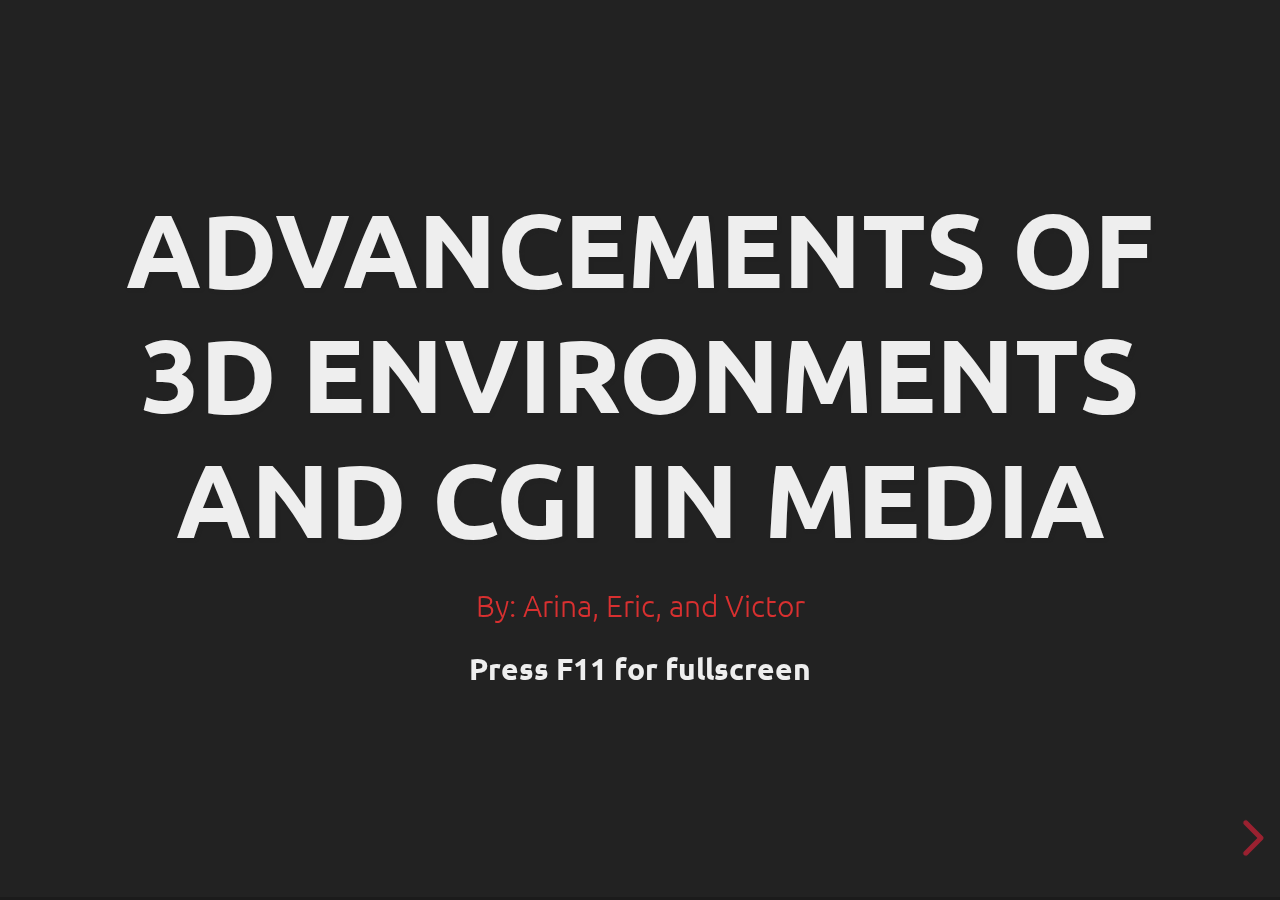
==== commit daa4b89f: "tech and culture project additions" ====
--- a/index.html
+++ b/index.html
@@ -22,7 +22,24 @@
 				<!-- Intro Section -->
 				<section data-background-image="./images/intro-img.png">
 					<h2>Advancements of 3D Environments and CGI in Media</h1>
-					<p class="fragment fade-up stand-out">By: Arina, Eric, and Victor</p>
+					<p class="fade-up stand-out">By: Arina, Eric, and Victor</p>
+					<p><b>Press F11 for fullscreen</b></p>
+						
+				</section>
+
+				<!-- Navigation Section -->
+				<section>
+					<section>
+						<h2>Navigation</h2>
+						<p class="stand-out">This presentation is navigated through the arrows in the bottom right corner of the screen.</p>
+						<p>Within each section, vertical arrows such as the ones on this slide will be shown. This means that there are vertical slides available to expand on a certain pages content. This is how you navigate each section.</p>
+						<p class="stand-out">Give it a try!</p>	
+					</section>
+					
+					<section>
+						<p>Nice Work!</p>
+						<p class="stand-out">Now click the <b>RIGHT</b> arrow to advance!</p>
+					</section>
 				</section>
 
 				<!-- Welcome Section -->
@@ -47,21 +64,6 @@
 						<br>
 						<li class="fragment fade-up">What threats could the use of these technologies present?</li>
 					</ul>
-				</section>
-
-				<!-- Navigation Section -->
-				<section>
-					<section>
-						<h2>Navigation</h2>
-						<p class="stand-out">This presentation is navigated through the arrows in the bottom right corner of the screen.</p>
-						<p>Within each section, vertical arrows such as the ones on this slide will be shown. This means that there are vertical slides available to expand on a certain pages content. This is how you navigate each section.</p>
-						<p class="stand-out">Give it a try!</p>	
-					</section>
-					
-					<section>
-						<p>Nice Work!</p>
-						<p class="stand-out">Now click the <b>RIGHT</b> arrow to advance!</p>
-					</section>
 				</section>
 
 				<!-- Virtual Environments History Section -->
@@ -380,12 +382,80 @@
 						<h4>It's Uncanny! - Disclaimer</h4>
 						<p>For this section, there are pleanty of areas we could focus on. For this particular research project, we have chosen to emphasize a concept known as: <b><em class="stand-out">The Uncanny Valley</em></b></p>
 					</section>
-					<section></section>
-					<section></section>
-					<section></section>
-					<section></section>
-					<section></section>
-					<section></section>
+					<section>
+						<h4>What is the "Uncanny Valley"?</h4>
+						<div class="side-by-side">
+							<div>
+								<p>The Uncanny Valley was a term first coined by a professor by the name of <em>Masahiro Mori</em> during the 1970’s. It correlates to the relationship between the reaction’s humans feel when interacting with realistic versus non-realistic humanoid robots.</p>
+								<p class="stand-out">In a more realistic looking humanoid robot, often people would be left feeling creeped out and would provoke an <em>uncanny feeling</em> within them.</p>
+							</div>
+							<img src="./images/possessed-photography-YKW0JjP7rlU-unsplash.jpg" alt="" width="400px" style="margin-left: 20px;"">
+						</div>
+					</section>
+					<section data-background-image="./images/cgi-heading.png">
+						<h4>Where do we see the Uncanny valley?</h4>
+						<p class="stand-out">The phenonemnon of the uncanny valley is ever present in most production level media forms we consume today.</p>
+						<p>We see examples of the uncanney valley within Film, Television, and on internet media sources. Anything that triggers that <em>"uneasy"</em> feeling while comparing real world event to CGI comparables.</p>
+					</section>
+					<section data-background-image="./images/Deepfake.png">
+						<h4>So, what is the problem?</h4>
+						<p>Potential problems lay within the idea that a realistic humanoid robot's could eventually become indestinguishable from a real life human being.</p>
+						<p class="stand-out">This opens the door for issues such as impersonations leading to social issues within our delicate western social fabrics.</p>
+					</section>
+					<section data-background-image="./images/putin.png">
+						<h4>"Deepfakes"</h4>
+						<p>Deepfakes are a type of output produced when artificial intelligence and deep learning are utilized to create realistic digital versions of events, interactions and human behaviour.</p>
+						<b>
+							<p>Likely areas of deepfake use include:</p>
+							<ul class="stand-out">
+								<li>Explicit online materials (i.e. pornography)</li>
+								<li>News and political commentary</li>
+								<li>Social exploitation through social media</li>
+							</ul>
+						</b>
+					</section>
+					<section data-background-image="./images/putin.png">
+						<h4>"Deepfakes" Cont.</h4>
+						<p>Socially, as deepfakes become more and more prevelent on online resources, they can raise numerous red flags in terms of social and cultural threat potential.</p>
+						<b>
+							<p  class="stand-out">Some threats could include:</p>
+							<ul>
+								<li>Social manipulation <em  class="stand-out">(i.e. bullying, blackmail, etc.)</em></li>
+								<li>False political action towards rival powers
+									<ul>
+										<li class="stand-out">This type of action could have serious international incident potential</li>
+									</ul>
+								</li>
+								<li>Industry impacts <em>(i.e. Deepfakes depicting large company executives making false claims)</em>
+									<ul>
+										<li class="stand-out">Could lead to stock and major share value increases or decreases.</li>
+									</ul>
+								</li>
+							</ul>
+						</b>
+						<p>As you can see, the uncanny valley saves us from believing fake depictions of our leaders, public figures, and loved ones are a reality.</p>
+					</section>
+					<section data-background-image="./images/dark-web.png">
+						<h4>Uncanny Integration into CGI</h4>
+						<p>This concept of an uncanny valley can be integrated into computer generated interfaces as well. In this medium, it would refer to when a photorealistic environment does not feel <em>"exactly"</em> right and does not conform to how we characterize the physical world in our lives. </p> 
+						<p class="stand-out">The main question regarding the uncanny valley and all its implications is the question of will it exist in the future?</p>
+					</section>
+					<section>
+						<h4>Try an uncanny valley test!</h4>
+						<div class="side-by-side">
+							<div>
+								<p>Take a look at this image. Can you tell which side is real and which side is pure CGI?</p>
+								<p class="stand-out">This is just one example of how the uncanny valley can be very hard to distinguish within modern applications of CGI.</p>
+							</div>
+							<img src="./images/compare.jpg" alt="" width="600px" style="margin-left: 20px;">							
+						</div>
+					</section>
+					<section data-background-image="./images/plane-explosion.png">
+						<h4>Erasure of the uncanny</h4>
+						<p class="stand-out">As we advance CGI technologies, we have started to see the uncanney valley narrow and nearly dissapear in several instances of CGI interpolations. </p>
+						<p>Some CGI artists and high profile industry professionals believe it is important for us to be able to tell the difference between real world events and CGI events for artistic, social, and cultural balance.</p>
+						<p><b>We should enjoy media as an entertainment medium and not run the risk of it being leveraged to cause harm. </b></p>
+					</section>
 					<section>
 						<h4>Summary</h4>
 						<p>In this section, </p>
--- a/customStyles/style.css
+++ b/customStyles/style.css
@@ -16,4 +16,4 @@
     display: flex;
     flex-direction: row;
     justify-content: center;
-}+}
